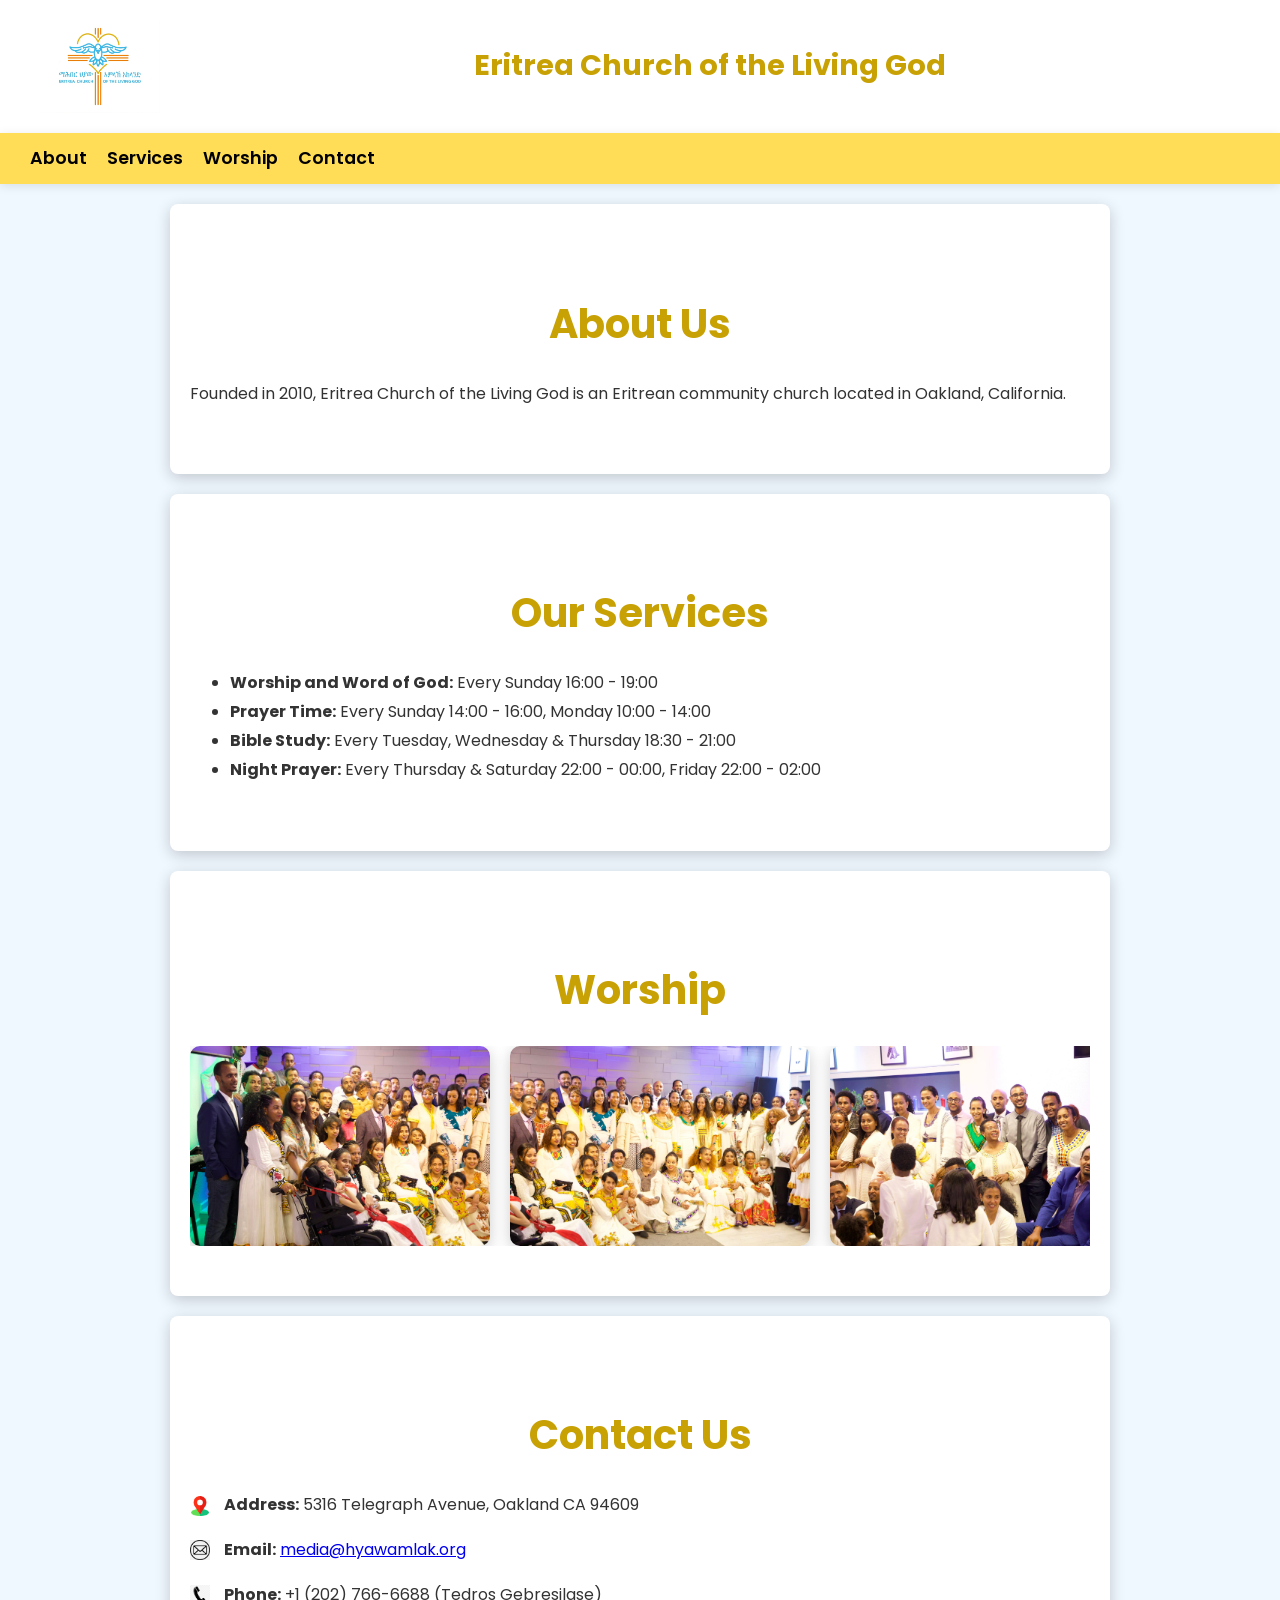
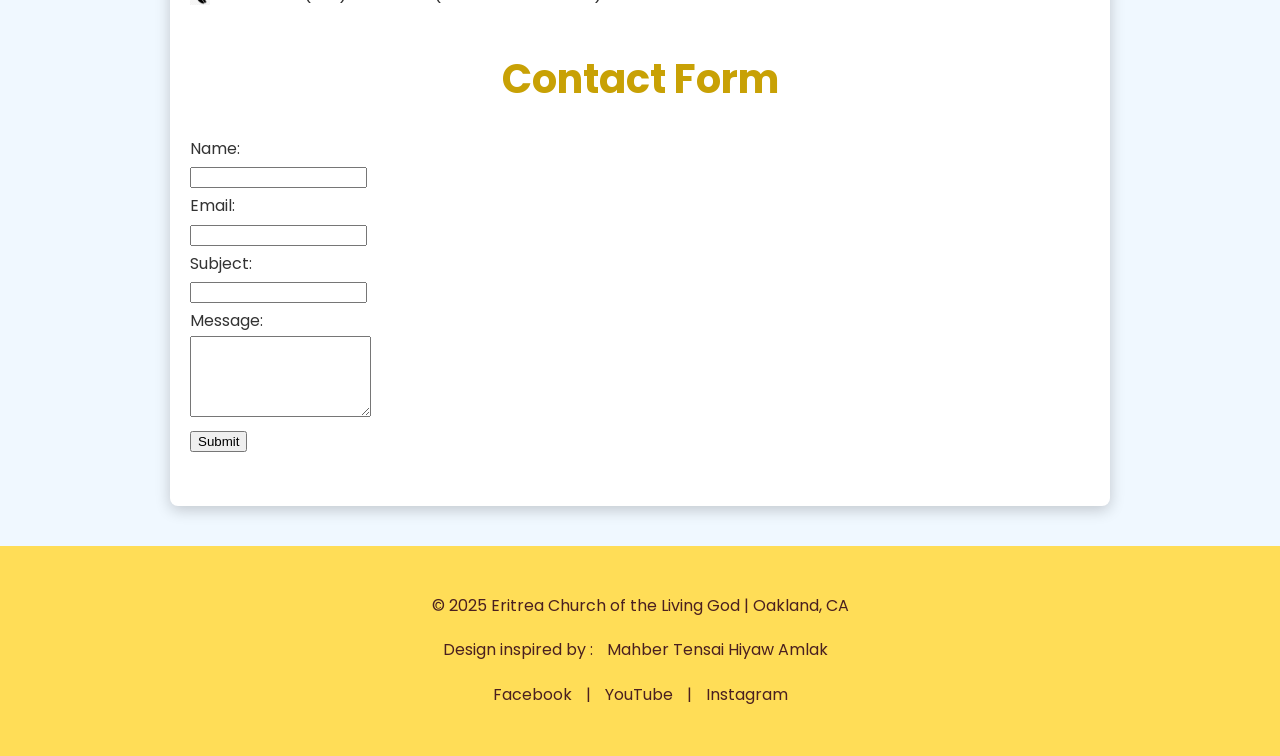
==== index.html @ f42345ab "Initial commit" ====
<!DOCTYPE html>
<html lang="en">
<head>
    <meta charset="UTF-8">
    <meta name="viewport" content="width=device-width, initial-scale=1.0">
    <meta name="description" content="Eritrea Church of the Living God: Bringing Faith and Community Together in Oakland, California">
    
    <!-- CSS Files -->
    <link rel="stylesheet" href="style.css">
    <title>Eritrea Church of the Living God</title>
</head>
<body>
    <header>
        <img src="images/logo.png" alt="Eritrea Church of the Living God Logo">
        <h1 id="header-title">Eritrea Church of the Living God</h1>
    </header>
    <nav>
        <div class="menu-toggle" onclick="toggleMenu()">
            <div></div>
            <div></div>
            <div></div>
        </div>
        <div class="menu">
            <a href="#about" id="nav-about">About</a>
            <a href="#services" id="nav-services">Services</a>
            <a href="#worship" id="nav-worship">Worship</a>
            <a href="#contact" id="nav-contact">Contact</a>
        </div>
        
        <!-- Language Selector Placeholder
        <select id="languageSelector" onchange="changeLanguage()">
            <option value="en">English</option>
            <option value="de">ትግርኛ</option>
        </select> -->

    </nav>
    <section id="about">
        <h2 id="about-title">About Us</h2>
        <p id="about-content">
            Founded in 2010, Eritrea Church of the Living God is an Eritrean community church located in Oakland, California.
        </p>
    </section>
    <section id="services">
        <h2 id="services-title">Our Services</h2>
        <ul id="services-list">
            <li><strong>Worship and Word of God:</strong> Every Sunday 16:00 - 19:00</li>
            <li><strong>Prayer Time:</strong> Every Sunday 14:00 - 16:00, Monday 10:00 - 14:00</li>
            <li><strong>Bible Study:</strong> Every Tuesday, Wednesday & Thursday 18:30 - 21:00</li>
            <li><strong>Night Prayer:</strong> Every Thursday & Saturday 22:00 - 00:00, Friday 22:00 - 02:00 </li>
        </ul>
    </section>
    <section id="worship">
        <h2>Worship</h2>
        <div class="worship-gallery">
            <img src="images/left-new-year24.jpg" alt="Church Image 1">
            <img src="images/middle-new-year24.jpg" alt="Church Image 2">
            <img src="images/right-new-year24.jpg" alt="Church Image 3">
        </div>
    </section>
    <section id="contact">
        <h2 id="contact-title">Contact Us</h2>
        <p id="contact-address">
            <img src="images/address-icon.png" alt="Address Icon" style="width: 20px; vertical-align: middle; margin-right: 10px;">
            <strong>Address:</strong> 5316 Telegraph Avenue, Oakland CA 94609
        </p>
        <p id="contact-email">
            <img src="images/email-icon.png" alt="Email Icon" style="width: 20px; vertical-align: middle; margin-right: 10px;">
            <strong>Email:</strong> <a href="mailto:media@hyawamlak.org">media@hyawamlak.org</a>
        </p>
        <p id="contact-phone">
            <img src="images/phone-icon.png" alt="Phone Icon" style="width: 20px; vertical-align: middle; margin-right: 10px;">
            <strong>Phone:</strong> +1 (202) 766-6688 (Tedros Gebresilase)
        </p>
        <form id="contact-form" action="#" method="post">
            <h2>Contact Form</h2>
            <label for="name">Name:</label><br>
            <input type="text" id="name" name="name" required><br>
            <label for="email">Email:</label><br>
            <input type="email" id="email" name="email" required><br>
            <label for="subject">Subject:</label><br>
            <input type="text" id="subject" name="subject" required><br>
            <label for="message">Message:</label><br>
            <textarea id="message" name="message" rows="5" required></textarea><br>
            <input type="submit" value="Submit">
        </form>
    </section>

    <footer>
        <p>&copy; 2025 Eritrea Church of the Living God | Oakland, CA</p>
        <p>Design inspired by : <a href="https://tensaihiyawamlak.com/">Mahber Tensai Hiyaw Amlak</a> </p>
        <p>
            <a href="https://www.facebook.com/Mahber.Hyaw.Amlak.Oak" target="_blank">Facebook</a> |
            <a href="http://www.youtube.com/@eritreachurchofthelivinggo4393" target="_blank">YouTube</a> |
            <a href="https://www.instagram.com/mahber_hyaw_amlak_oak/" target="_blank">Instagram</a>
        </p>
    </footer>
    <a href="#top" class="back-to-top">Back to Top</a>
</body>

<!-- Always include javascript at end of file...just above html tag -->
<script src="script.js"></script>

</html>
---- style.css ----
@import url("https://fonts.googleapis.com/css2?family=Poppins:wght@400;600&display=swap");


    /* General Body Styling */
    body {
        font-family: 'Poppins', Arial, sans-serif;
        margin: 0;
        padding: 0;
        line-height: 1.8;
        background-color: #F0F8FF;
        color: #333;
    }

    /* Header Section */
    header {
        display: flex;
        align-items: center;
        justify-content: center;
        background-color: #ffffff;
        color: #ffdd57; /* Change color to match sections */
        padding: 20px 40px;
        text-align: center;
    }
    header img {
        width: 120px;
        height: auto;
        margin-right: 20px;
    }
    header h1 {
        margin: 0;
        font-size: 1.8em;
        font-weight: bold;
        text-align: center;
        flex-grow: 1;
        color: #c8a105; /* Same color as section titles */
        font-family: 'Poppins', Arial, sans-serif;
    }

    /* Navigation Bar */
    nav {
        background: #ffdd57;
        color: #fff;
        display: flex;
        justify-content: space-between;
        align-items: center;
        padding: 10px 20px;
        position: sticky;
        top: 0;
        z-index: 1000;
        box-shadow: 0 2px 10px rgba(0, 0, 0, 0.1);
    }
    nav a {
        color: #000;
        margin: 0 10px;
        text-decoration: none;
        font-size: 1.1em;
        font-weight: 600;
        transition: color 0.3s;
    }
    nav a:hover {
        color: #c8a105;
    }

    nav select {
        margin-left: auto;
        padding: 5px;
        font-size: 1.1em;
        border: none;
        background: #000;
        color: #333;
        border-radius: 5px;
        cursor: pointer;
    }

    /* Mobile Navigation */
    .menu-toggle {
        display: none;
        flex-direction: column;
        justify-content: center;
        align-items: center;
        cursor: pointer;
    }
    .menu-toggle div {
        width: 25px;
        height: 3px;
        background: #fff;
        margin: 4px 0;
        transition: all 0.3s ease;
    }

    .menu {
        display: flex;
    }

    @media (max-width: 768px) {
        .menu {
            display: none;
            flex-direction: column;
            background: #ffdd57;
            width: 100%;
            position: absolute;
            top: 60px;
            left: 0;
        }
        .menu.active {
            display: flex;
        }
        .menu-toggle {
            display: flex;
        }
        header h1 {
            font-size: 1.5em; /* Smaller title for mobile */
        }
    }

    /* Section Styling */
    section {
        padding: 50px 20px;
        margin: 20px auto;
        border-radius: 8px;
        background: #ffffff;
        box-shadow: 0 4px 15px rgba(0, 0, 0, 0.2);
        max-width: 900px;
    }
    h2 {
        color: #c8a105;
        font-size: 2.5em;
        margin-bottom: 20px;
        text-align: center;
        font-weight: bold;
    }

    /* Worship Section */
    #worship {
        padding: 50px 20px;
        background: #ffffff;
        overflow: hidden;
    }
    #worship h2 {
        margin-bottom: 20px;
    }
    #worship .worship-gallery {
        display: flex;
        gap: 20px;
        overflow-x: auto;
        scroll-behavior: smooth;
    }
    #worship img {
        max-width: 300px;
        height: auto;
        border-radius: 10px;
        box-shadow: 0 4px 15px rgba(0, 0, 0, 0.2);
        transition: transform 0.5s ease;
    }
    #worship img:hover {
        transform: scale(1.1);
    }

    /* Footer */
    footer {
        background: #ffdd57;
        color: #4a2020;
        text-align: center;
        padding: 30px 0;
        margin-top: 40px;
        font-size: 1em;
    }
    footer a {
        color: #4a2020;
        text-decoration: none;
        margin: 0 10px;
    }
    footer a:hover {
        text-decoration: underline;
    }

    /* Back-to-Top Button */
    .back-to-top {
        position: fixed;
        bottom: 20px;
        right: 20px;
        background: #0073e6;
        color: #000;
        padding: 10px 15px;
        border-radius: 50px;
        text-decoration: none;
        display: none;
        box-shadow: 0 2px 5px rgba(0, 0, 0, 0.2);
    }
    .back-to-top:hover {
        background: #005bb5;
    }

    /* Smooth Scrolling */
    html {
        scroll-behavior: smooth;
    }
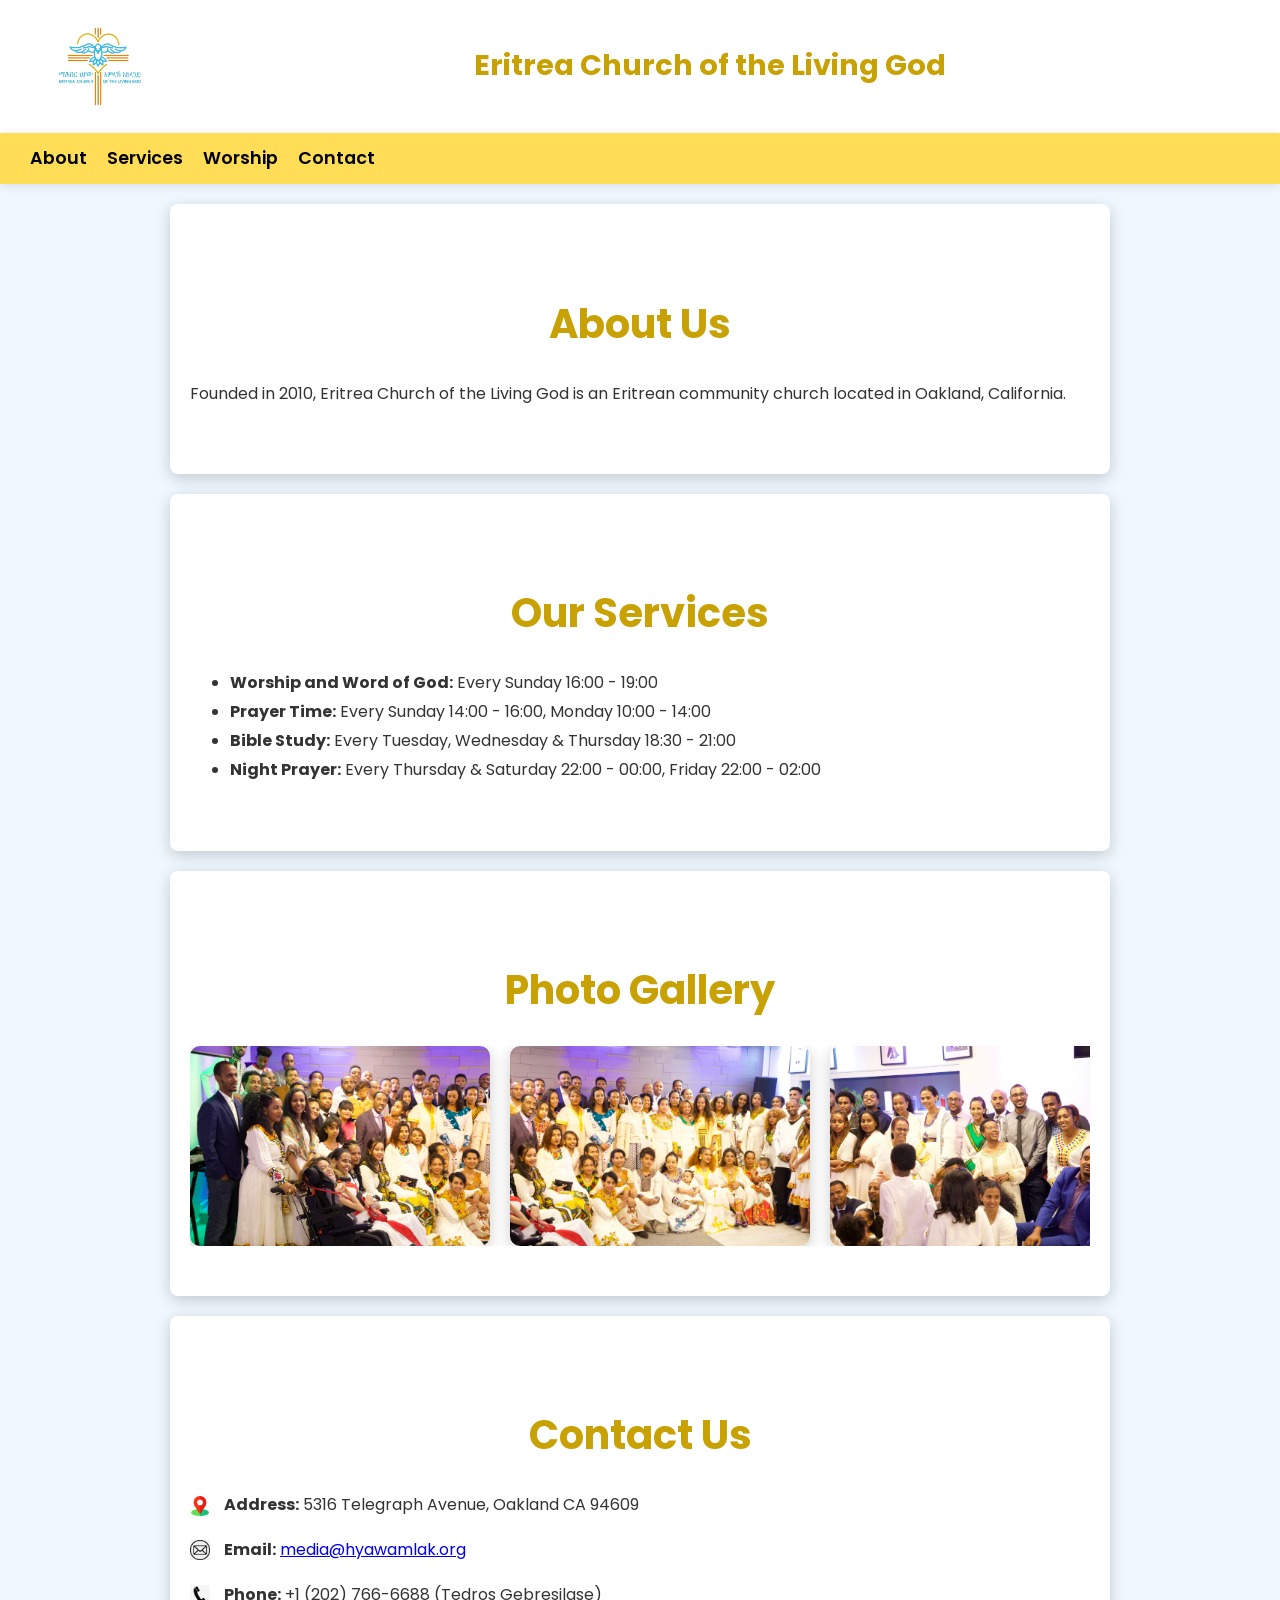
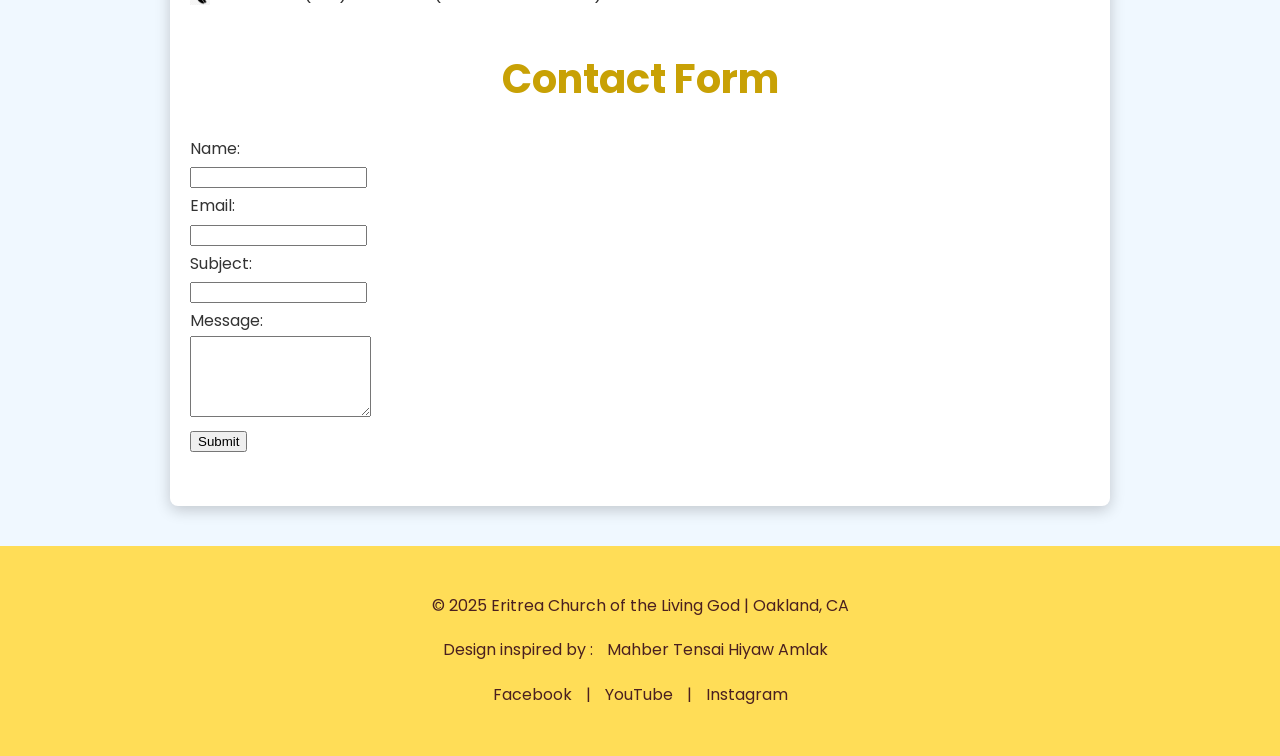
==== commit 4add2658: "Update index.html" ====
--- a/index.html
+++ b/index.html
@@ -50,7 +50,7 @@
         </ul>
     </section>
     <section id="worship">
-        <h2>Worship</h2>
+        <h2>Photo Gallery</h2>
         <div class="worship-gallery">
             <img src="images/left-new-year24.jpg" alt="Church Image 1">
             <img src="images/middle-new-year24.jpg" alt="Church Image 2">
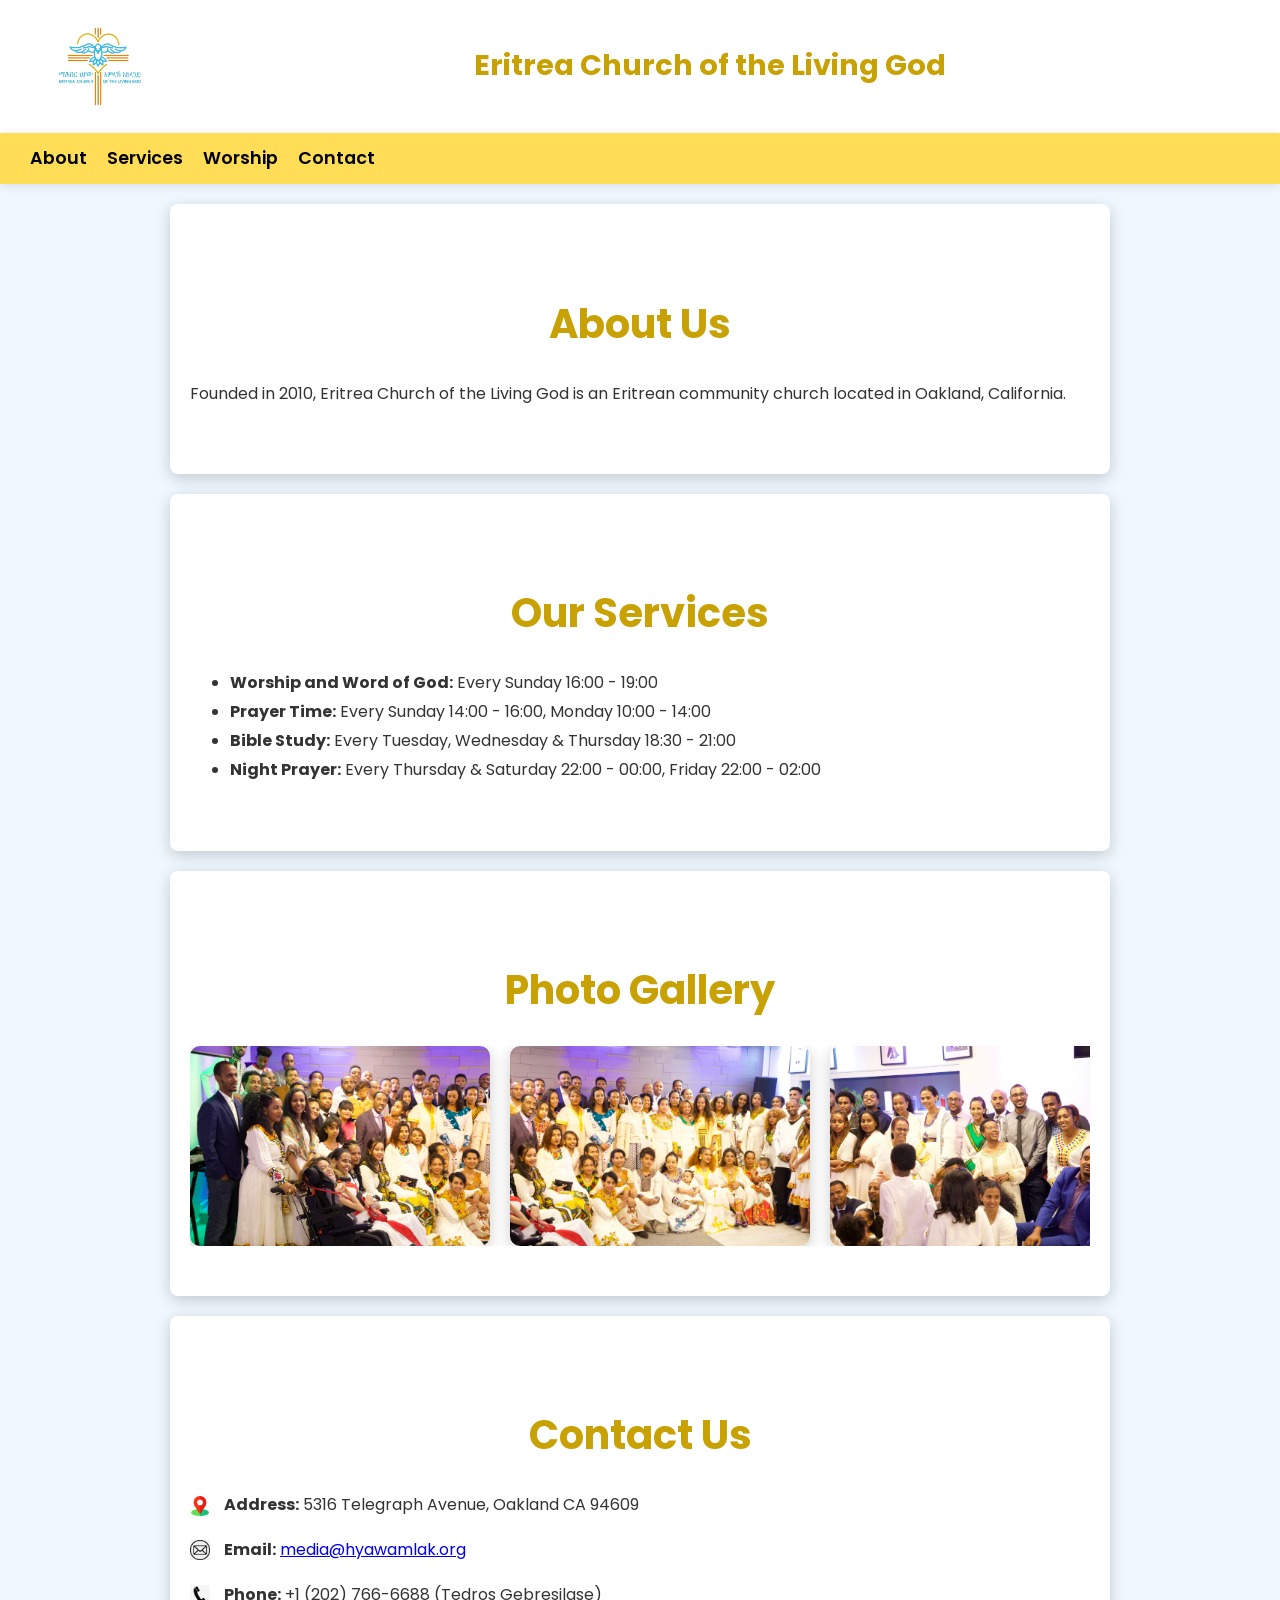
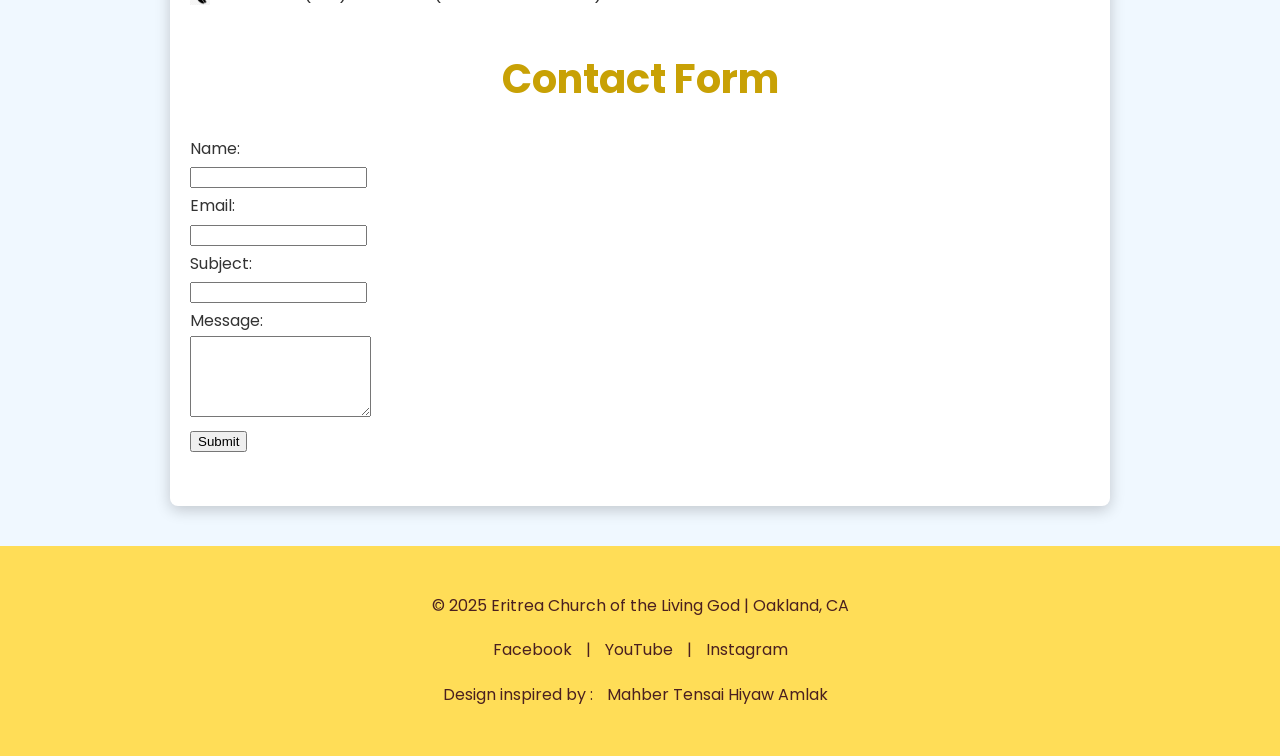
==== commit 01246b65: "Update index.html" ====
--- a/index.html
+++ b/index.html
@@ -71,7 +71,8 @@
             <img src="images/phone-icon.png" alt="Phone Icon" style="width: 20px; vertical-align: middle; margin-right: 10px;">
             <strong>Phone:</strong> +1 (202) 766-6688 (Tedros Gebresilase)
         </p>
-        <form id="contact-form" action="#" method="post">
+        <form id="contact-form" action="https://api.web3forms.com/submit" method="POST">
+            <input type="hidden" name="access_key" value="4bda9f7c-e9e5-4e27-8cc5-e6ec31a7dbc1">
             <h2>Contact Form</h2>
             <label for="name">Name:</label><br>
             <input type="text" id="name" name="name" required><br>
@@ -87,11 +88,11 @@
 
     <footer>
         <p>&copy; 2025 Eritrea Church of the Living God | Oakland, CA</p>
-        <p>Design inspired by : <a href="https://tensaihiyawamlak.com/">Mahber Tensai Hiyaw Amlak</a> </p>
         <p>
             <a href="https://www.facebook.com/Mahber.Hyaw.Amlak.Oak" target="_blank">Facebook</a> |
             <a href="http://www.youtube.com/@eritreachurchofthelivinggo4393" target="_blank">YouTube</a> |
             <a href="https://www.instagram.com/mahber_hyaw_amlak_oak/" target="_blank">Instagram</a>
+        <p>Design inspired by : <a href="https://tensaihiyawamlak.com/">Mahber Tensai Hiyaw Amlak</a> </p>
         </p>
     </footer>
     <a href="#top" class="back-to-top">Back to Top</a>
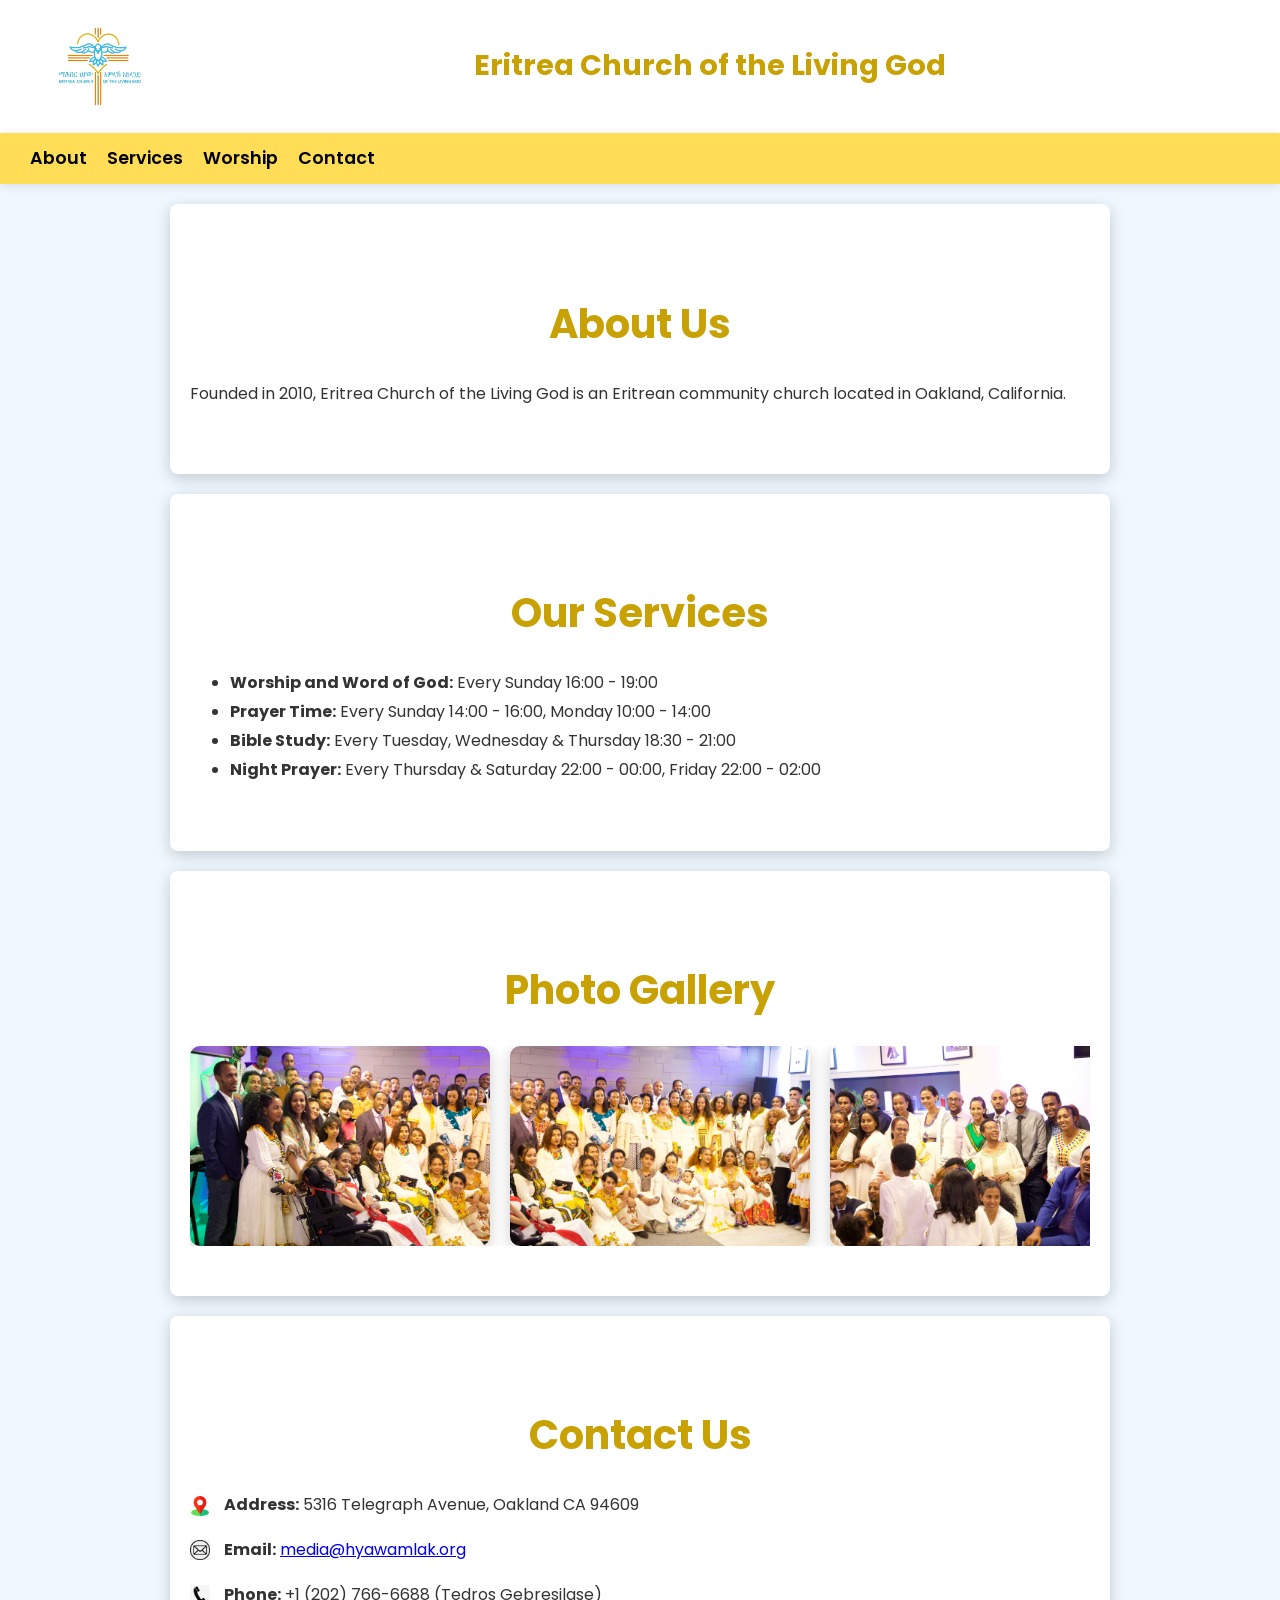
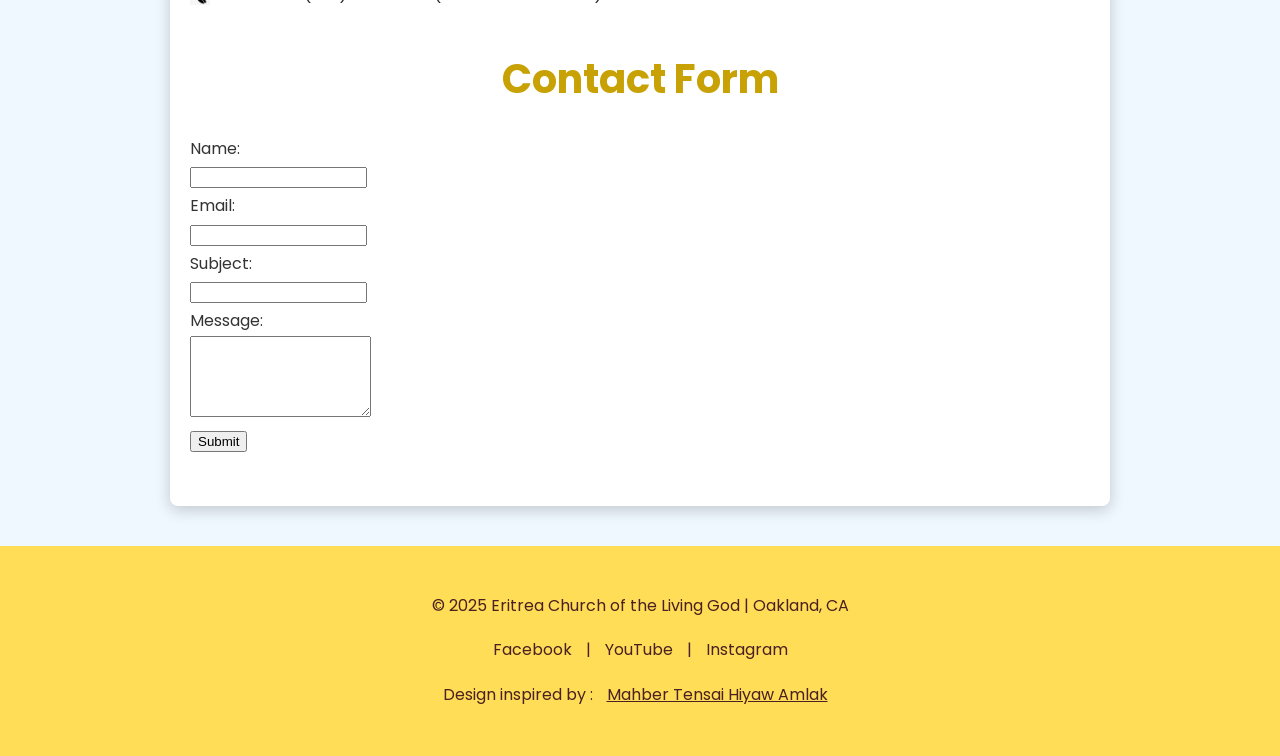
==== commit d0462eab: "Update index.html" ====
--- a/index.html
+++ b/index.html
@@ -92,7 +92,7 @@
             <a href="https://www.facebook.com/Mahber.Hyaw.Amlak.Oak" target="_blank">Facebook</a> |
             <a href="http://www.youtube.com/@eritreachurchofthelivinggo4393" target="_blank">YouTube</a> |
             <a href="https://www.instagram.com/mahber_hyaw_amlak_oak/" target="_blank">Instagram</a>
-        <p>Design inspired by : <a href="https://tensaihiyawamlak.com/">Mahber Tensai Hiyaw Amlak</a> </p>
+        <p>Design inspired by : <a href="https://tensaihiyawamlak.com/"><u>Mahber Tensai Hiyaw Amlak</u></a> </p>
         </p>
     </footer>
     <a href="#top" class="back-to-top">Back to Top</a>
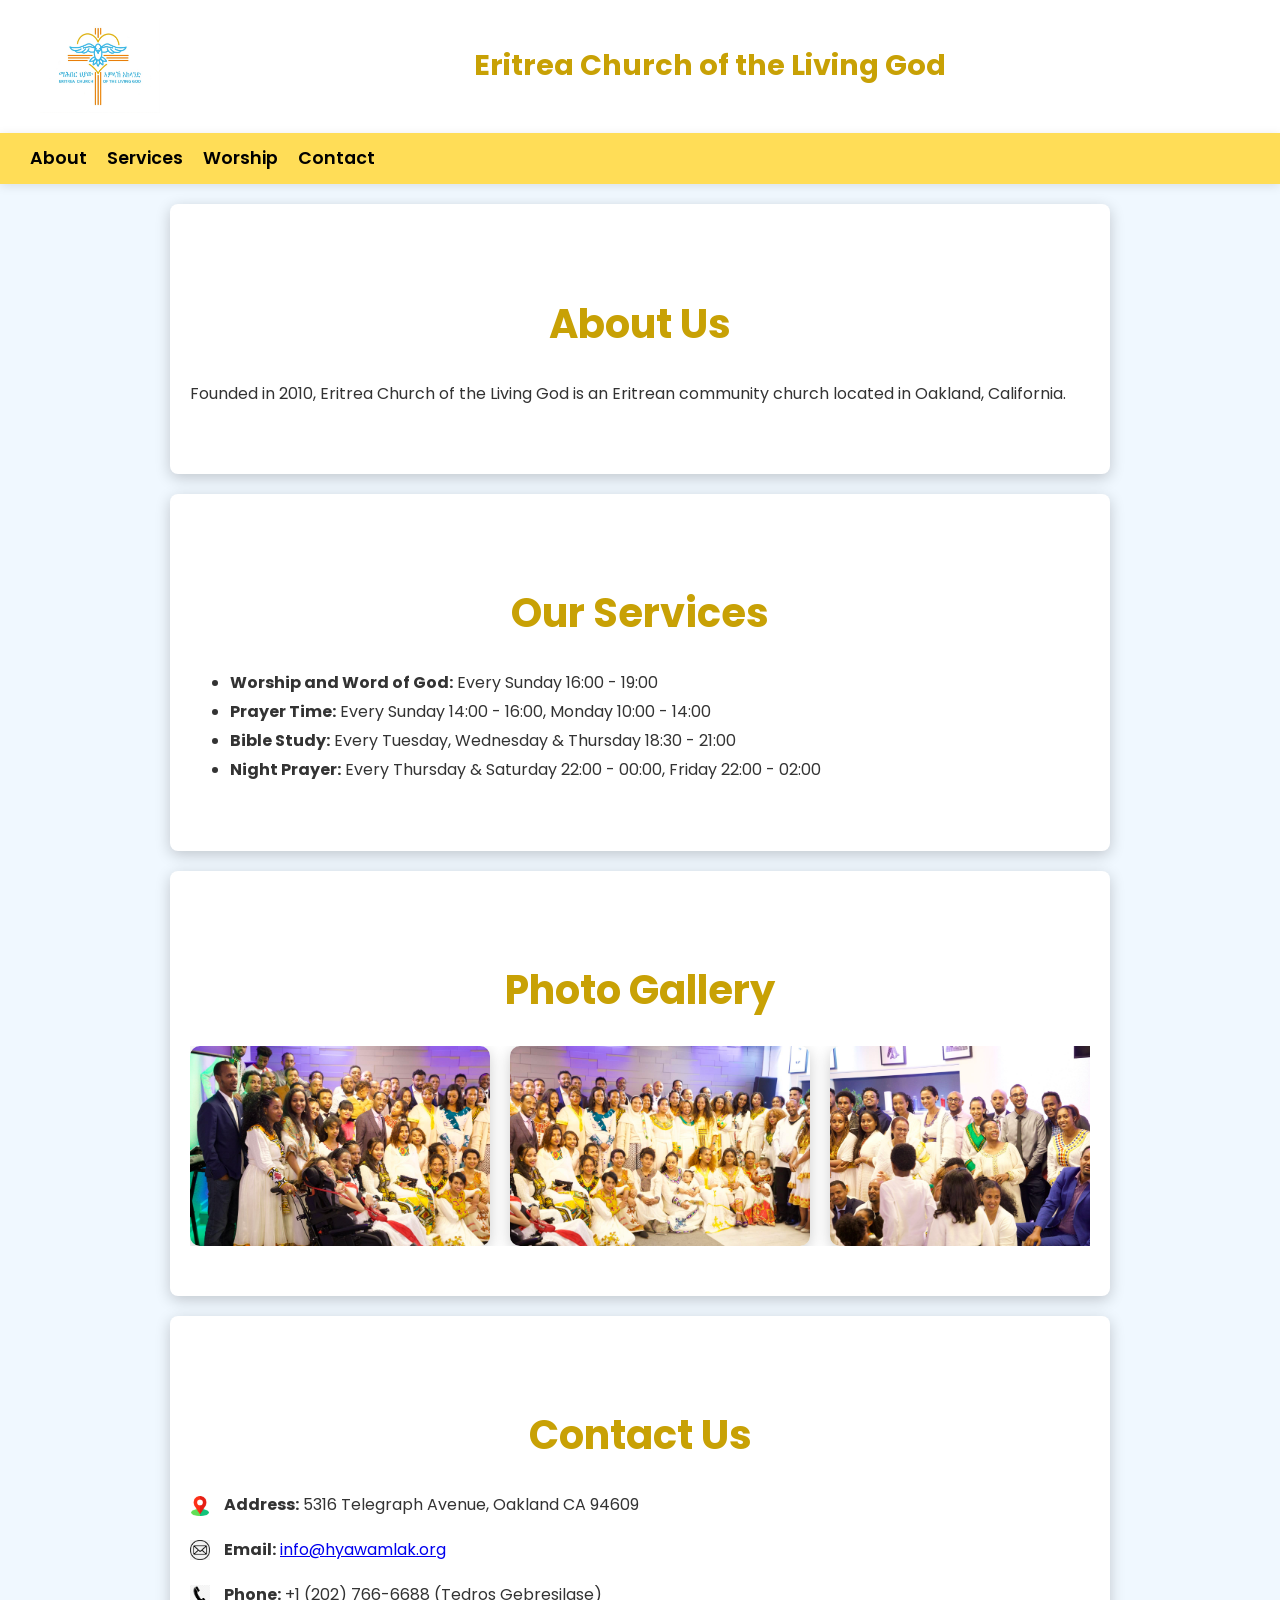
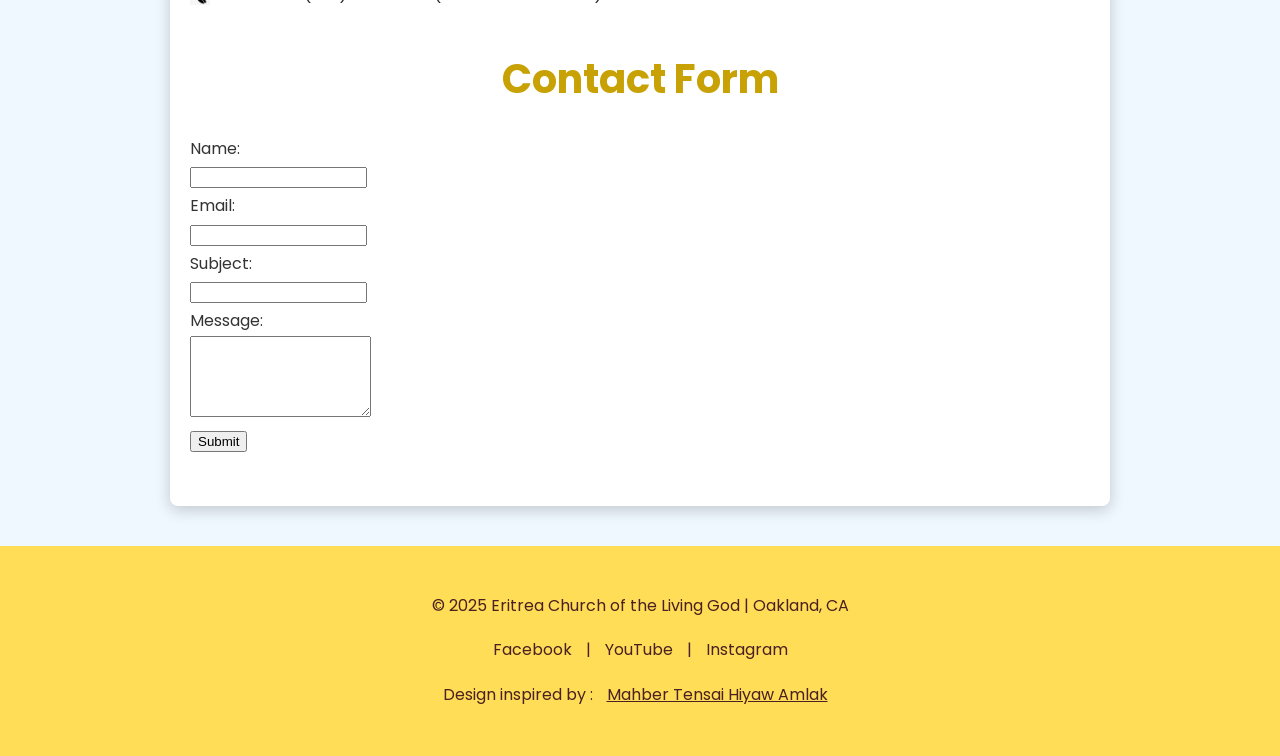
==== commit 1c8363af: "Update index.html update email address" ====
--- a/index.html
+++ b/index.html
@@ -65,7 +65,7 @@
         </p>
         <p id="contact-email">
             <img src="images/email-icon.png" alt="Email Icon" style="width: 20px; vertical-align: middle; margin-right: 10px;">
-            <strong>Email:</strong> <a href="mailto:media@hyawamlak.org">media@hyawamlak.org</a>
+            <strong>Email:</strong> <a href="mailto:info@hyawamlak.org">info@hyawamlak.org</a>
         </p>
         <p id="contact-phone">
             <img src="images/phone-icon.png" alt="Phone Icon" style="width: 20px; vertical-align: middle; margin-right: 10px;">
@@ -83,6 +83,7 @@
             <label for="message">Message:</label><br>
             <textarea id="message" name="message" rows="5" required></textarea><br>
             <input type="submit" value="Submit">
+            <input type="hidden" name="redirect" value="https://www.hyawamlak.org">
         </form>
     </section>
 
